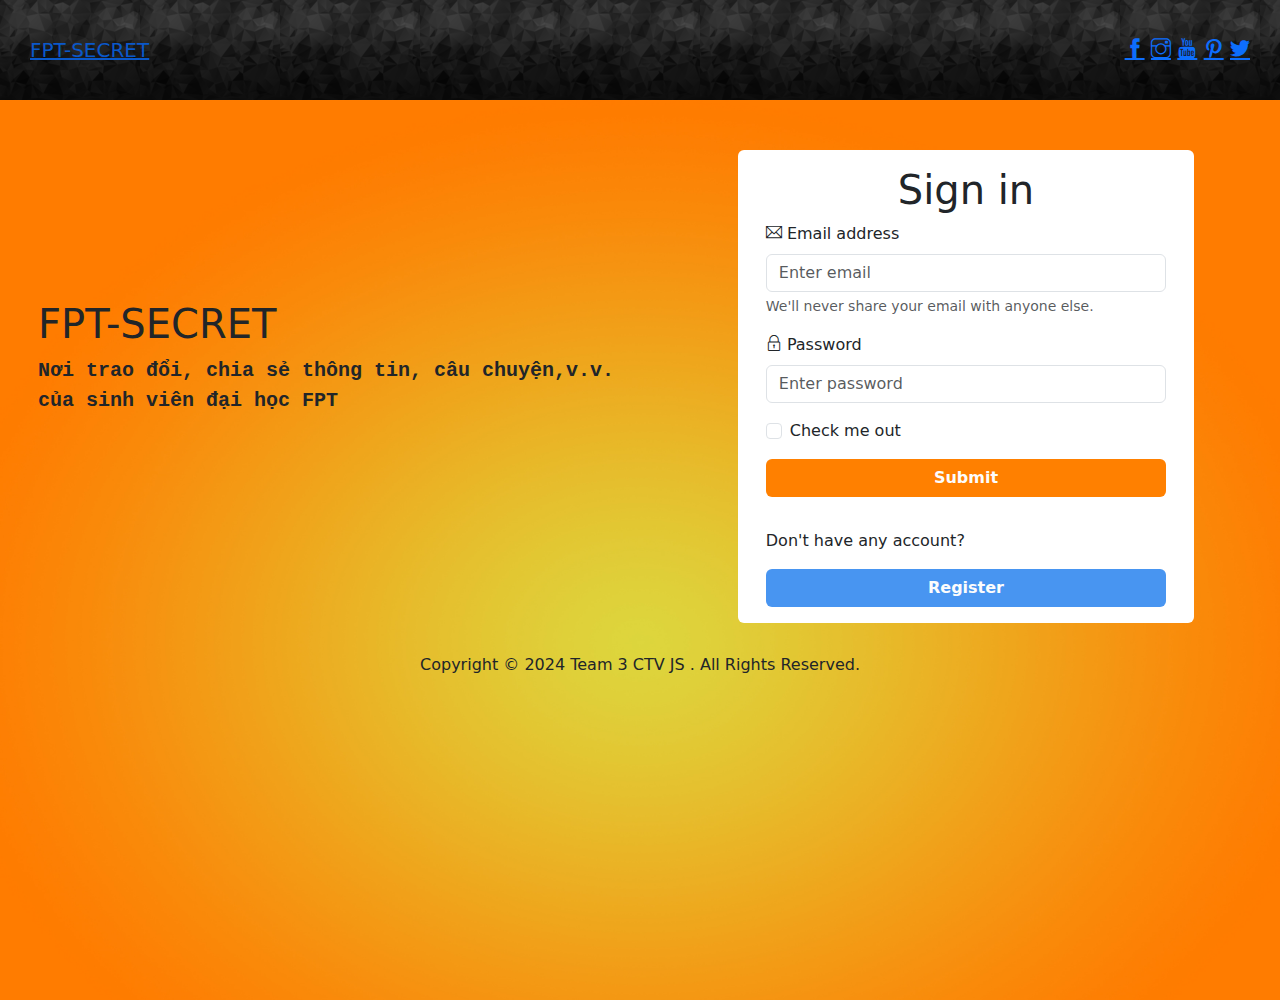
==== index.html @ 5b56d25b "ducanhsua1" ====
<!DOCTYPE html>
<html lang="en">
<head>
    <meta charset="UTF-8">
    <meta name="viewport" content="width=device-width, initial-scale=1.0">
    <link href="https://cdn.jsdelivr.net/npm/bootstrap@5.3.3/dist/css/bootstrap.min.css" rel="stylesheet" integrity="sha384-QWTKZyjpPEjISv5WaRU9OFeRpok6YctnYmDr5pNlyT2bRjXh0JMhjY6hW+ALEwIH" crossorigin="anonymous">
    <script src="https://cdn.jsdelivr.net/npm/bootstrap@5.3.3/dist/js/bootstrap.bundle.min.js" integrity="sha384-YvpcrYf0tY3lHB60NNkmXc5s9fDVZLESaAA55NDzOxhy9GkcIdslK1eN7N6jIeHz" crossorigin="anonymous"></script>
    <link rel="stylesheet" href="./assets/css/style.css">
    <link rel="stylesheet" href="./assets/fonts/themify-icons.css">
    <title>FPT-SECRET</title>
</head>
<body>
    <div class="main vw-100">
        <div class="header">
            <a href="#" class="logo-load">FPT-SECRET</a>
            <div class="socail-list">
                <a href="#"><i class="ti-facebook"></i></a>
                <a href="#"><i class="ti-instagram"></i></a>
                <a href="#"><i class="ti-youtube"></i></a>
                <a href="#"><i class="ti-pinterest"></i></a>
                <a href="#"><i class="ti-twitter-alt"></i></a>
                
            </div>
        </div>
        <div class="content vh-100 ">
            <div class="row">
            <div class="logo-slogan col-6 ">
                <h1>FPT-SECRET</h1>
                <p class="slogan">Nơi trao đổi, chia sẻ thông tin, câu chuyện,v.v. của sinh viên đại học FPT</p>
            </div>

         <div class="container w-25 col-6 rounded-2">

         <form class="p-3" >
            <h1 class="sign-in-header text-center"> Sign in</h1>
            <div class="mb-3">
              <label  for="exampleInputEmail1" class="form-label"> <i class="ti-email"></i> Email address</label>
              <input type="email" class="form-control" id="exampleInputEmail1" aria-describedby="emailHelp" placeholder="Enter email" required >
              <div id="emailHelp" class="form-text">We'll never share your email with anyone else.</div>
            </div>
            <div class="mb-3">
              <label for="exampleInputPassword1" class="form-label"> <i class="ti-lock"></i> Password</label>
              <input type="password" class="form-control" id="exampleInputPassword1" minlength="8" required placeholder="Enter password">
            </div>
            <div class="mb-3 form-check">
              <input type="checkbox" class="form-check-input" id="exampleCheck1">
              <label class="form-check-label" for="exampleCheck1">Check me out</label>
            </div>
            <button type="submit" class="btn ">Submit</button>
          </form>
          <form class="register p-3">
            <p>Don't have any account?</p>
            <button type="submit" class="btn register-btn ">Register</button>
            
          </form>
          
        </div>
        <div class="end-footer">
       
            <p class="start-talk">Copyright © 2024 Team 3 CTV JS . All Rights Reserved.</p>
          </div>
    </div>

            
           
    </div>
    
</body>
</html>
---- assets/css/style.css ----
* {
    padding: 0;
    margin: 0;
    box-sizing: border-box;

}
html {
    font-family: 'Gill Sans', 'Gill Sans MT', Calibri, 'Trebuchet MS', sans-serif;
    scroll-behavior: smooth;
    
}
.clear {
    clear: both;
}
.header{
    font-size: 20px;
    background-image:url(../img/backroundend.png) ;
    min-height: 100px;
    box-shadow: 0 0 50px rgba(64, 0, 255, 0.3);
    
}
.main .socail-list {
    float: right;
    line-height: 100px;
    padding: 0 30px;


}
.logo-load {
    line-height: 100px;
    padding: 0 30px;
    display: inline-block;
}
.content {
    background-image: url(../img/gold-shiny-background-with-variating-hues.jpg);
    background-color: rgba(orange, 0.1);
    background-size: cover;
    min-height: 100%;
    
    overflow-y: hidden;
}
.logo-slogan {
    
    padding: 200px 24px 24px 50px;
}
.slogan {
    font-weight: 700;
    font-size: 20px;
    font-family:monospace
}
.container   {
    margin-top: 50px;
    background-color: white;
    
    
}
.w-25{
    width: 35%!important;
}
.btn{
    width: 100%;
    transition-duration: 0.4s; 
    background-color: rgb(255, 128, 0);
    color: rgb(252, 252, 252);
    font-weight: 600;
}
.btn:hover{
    background-color: #ff3c00;
    color: #fff;
    font-weight: 600;
}
.register {
    padding-top: 10px;
}
.register-btn {
    background-color: rgb(72, 149, 241);
}
.register-btn:hover {
    background-color: rgb(36, 36, 176);
}
.footer {
    
}
.row {

}
.start-talk {
    text-align: center;
    padding-top: 30px;
}
---- assets/fonts/themify-icons.css ----
@font-face {
	font-family: 'themify';
	src:url('fonts/themify.eot?-fvbane');
	src:url('fonts/themify.eot?#iefix-fvbane') format('embedded-opentype'),
		url('fonts/themify.woff?-fvbane') format('woff'),
		url('fonts/themify.ttf?-fvbane') format('truetype'),
		url('fonts/themify.svg?-fvbane#themify') format('svg');
	font-weight: normal;
	font-style: normal;
}

[class^="ti-"], [class*=" ti-"] {
	font-family: 'themify';
	speak: none;
	font-style: normal;
	font-weight: normal;
	font-variant: normal;
	text-transform: none;
	line-height: 1;

	/* Better Font Rendering =========== */
	-webkit-font-smoothing: antialiased;
	-moz-osx-font-smoothing: grayscale;
}

.ti-wand:before {
	content: "\e600";
}
.ti-volume:before {
	content: "\e601";
}
.ti-user:before {
	content: "\e602";
}
.ti-unlock:before {
	content: "\e603";
}
.ti-unlink:before {
	content: "\e604";
}
.ti-trash:before {
	content: "\e605";
}
.ti-thought:before {
	content: "\e606";
}
.ti-target:before {
	content: "\e607";
}
.ti-tag:before {
	content: "\e608";
}
.ti-tablet:before {
	content: "\e609";
}
.ti-star:before {
	content: "\e60a";
}
.ti-spray:before {
	content: "\e60b";
}
.ti-signal:before {
	content: "\e60c";
}
.ti-shopping-cart:before {
	content: "\e60d";
}
.ti-shopping-cart-full:before {
	content: "\e60e";
}
.ti-settings:before {
	content: "\e60f";
}
.ti-search:before {
	content: "\e610";
}
.ti-zoom-in:before {
	content: "\e611";
}
.ti-zoom-out:before {
	content: "\e612";
}
.ti-cut:before {
	content: "\e613";
}
.ti-ruler:before {
	content: "\e614";
}
.ti-ruler-pencil:before {
	content: "\e615";
}
.ti-ruler-alt:before {
	content: "\e616";
}
.ti-bookmark:before {
	content: "\e617";
}
.ti-bookmark-alt:before {
	content: "\e618";
}
.ti-reload:before {
	content: "\e619";
}
.ti-plus:before {
	content: "\e61a";
}
.ti-pin:before {
	content: "\e61b";
}
.ti-pencil:before {
	content: "\e61c";
}
.ti-pencil-alt:before {
	content: "\e61d";
}
.ti-paint-roller:before {
	content: "\e61e";
}
.ti-paint-bucket:before {
	content: "\e61f";
}
.ti-na:before {
	content: "\e620";
}
.ti-mobile:before {
	content: "\e621";
}
.ti-minus:before {
	content: "\e622";
}
.ti-medall:before {
	content: "\e623";
}
.ti-medall-alt:before {
	content: "\e624";
}
.ti-marker:before {
	content: "\e625";
}
.ti-marker-alt:before {
	content: "\e626";
}
.ti-arrow-up:before {
	content: "\e627";
}
.ti-arrow-right:before {
	content: "\e628";
}
.ti-arrow-left:before {
	content: "\e629";
}
.ti-arrow-down:before {
	content: "\e62a";
}
.ti-lock:before {
	content: "\e62b";
}
.ti-location-arrow:before {
	content: "\e62c";
}
.ti-link:before {
	content: "\e62d";
}
.ti-layout:before {
	content: "\e62e";
}
.ti-layers:before {
	content: "\e62f";
}
.ti-layers-alt:before {
	content: "\e630";
}
.ti-key:before {
	content: "\e631";
}
.ti-import:before {
	content: "\e632";
}
.ti-image:before {
	content: "\e633";
}
.ti-heart:before {
	content: "\e634";
}
.ti-heart-broken:before {
	content: "\e635";
}
.ti-hand-stop:before {
	content: "\e636";
}
.ti-hand-open:before {
	content: "\e637";
}
.ti-hand-drag:before {
	content: "\e638";
}
.ti-folder:before {
	content: "\e639";
}
.ti-flag:before {
	content: "\e63a";
}
.ti-flag-alt:before {
	content: "\e63b";
}
.ti-flag-alt-2:before {
	content: "\e63c";
}
.ti-eye:before {
	content: "\e63d";
}
.ti-export:before {
	content: "\e63e";
}
.ti-exchange-vertical:before {
	content: "\e63f";
}
.ti-desktop:before {
	content: "\e640";
}
.ti-cup:before {
	content: "\e641";
}
.ti-crown:before {
	content: "\e642";
}
.ti-comments:before {
	content: "\e643";
}
.ti-comment:before {
	content: "\e644";
}
.ti-comment-alt:before {
	content: "\e645";
}
.ti-close:before {
	content: "\e646";
}
.ti-clip:before {
	content: "\e647";
}
.ti-angle-up:before {
	content: "\e648";
}
.ti-angle-right:before {
	content: "\e649";
}
.ti-angle-left:before {
	content: "\e64a";
}
.ti-angle-down:before {
	content: "\e64b";
}
.ti-check:before {
	content: "\e64c";
}
.ti-check-box:before {
	content: "\e64d";
}
.ti-camera:before {
	content: "\e64e";
}
.ti-announcement:before {
	content: "\e64f";
}
.ti-brush:before {
	content: "\e650";
}
.ti-briefcase:before {
	content: "\e651";
}
.ti-bolt:before {
	content: "\e652";
}
.ti-bolt-alt:before {
	content: "\e653";
}
.ti-blackboard:before {
	content: "\e654";
}
.ti-bag:before {
	content: "\e655";
}
.ti-move:before {
	content: "\e656";
}
.ti-arrows-vertical:before {
	content: "\e657";
}
.ti-arrows-horizontal:before {
	content: "\e658";
}
.ti-fullscreen:before {
	content: "\e659";
}
.ti-arrow-top-right:before {
	content: "\e65a";
}
.ti-arrow-top-left:before {
	content: "\e65b";
}
.ti-arrow-circle-up:before {
	content: "\e65c";
}
.ti-arrow-circle-right:before {
	content: "\e65d";
}
.ti-arrow-circle-left:before {
	content: "\e65e";
}
.ti-arrow-circle-down:before {
	content: "\e65f";
}
.ti-angle-double-up:before {
	content: "\e660";
}
.ti-angle-double-right:before {
	content: "\e661";
}
.ti-angle-double-left:before {
	content: "\e662";
}
.ti-angle-double-down:before {
	content: "\e663";
}
.ti-zip:before {
	content: "\e664";
}
.ti-world:before {
	content: "\e665";
}
.ti-wheelchair:before {
	content: "\e666";
}
.ti-view-list:before {
	content: "\e667";
}
.ti-view-list-alt:before {
	content: "\e668";
}
.ti-view-grid:before {
	content: "\e669";
}
.ti-uppercase:before {
	content: "\e66a";
}
.ti-upload:before {
	content: "\e66b";
}
.ti-underline:before {
	content: "\e66c";
}
.ti-truck:before {
	content: "\e66d";
}
.ti-timer:before {
	content: "\e66e";
}
.ti-ticket:before {
	content: "\e66f";
}
.ti-thumb-up:before {
	content: "\e670";
}
.ti-thumb-down:before {
	content: "\e671";
}
.ti-text:before {
	content: "\e672";
}
.ti-stats-up:before {
	content: "\e673";
}
.ti-stats-down:before {
	content: "\e674";
}
.ti-split-v:before {
	content: "\e675";
}
.ti-split-h:before {
	content: "\e676";
}
.ti-smallcap:before {
	content: "\e677";
}
.ti-shine:before {
	content: "\e678";
}
.ti-shift-right:before {
	content: "\e679";
}
.ti-shift-left:before {
	content: "\e67a";
}
.ti-shield:before {
	content: "\e67b";
}
.ti-notepad:before {
	content: "\e67c";
}
.ti-server:before {
	content: "\e67d";
}
.ti-quote-right:before {
	content: "\e67e";
}
.ti-quote-left:before {
	content: "\e67f";
}
.ti-pulse:before {
	content: "\e680";
}
.ti-printer:before {
	content: "\e681";
}
.ti-power-off:before {
	content: "\e682";
}
.ti-plug:before {
	content: "\e683";
}
.ti-pie-chart:before {
	content: "\e684";
}
.ti-paragraph:before {
	content: "\e685";
}
.ti-panel:before {
	content: "\e686";
}
.ti-package:before {
	content: "\e687";
}
.ti-music:before {
	content: "\e688";
}
.ti-music-alt:before {
	content: "\e689";
}
.ti-mouse:before {
	content: "\e68a";
}
.ti-mouse-alt:before {
	content: "\e68b";
}
.ti-money:before {
	content: "\e68c";
}
.ti-microphone:before {
	content: "\e68d";
}
.ti-menu:before {
	content: "\e68e";
}
.ti-menu-alt:before {
	content: "\e68f";
}
.ti-map:before {
	content: "\e690";
}
.ti-map-alt:before {
	content: "\e691";
}
.ti-loop:before {
	content: "\e692";
}
.ti-location-pin:before {
	content: "\e693";
}
.ti-list:before {
	content: "\e694";
}
.ti-light-bulb:before {
	content: "\e695";
}
.ti-Italic:before {
	content: "\e696";
}
.ti-info:before {
	content: "\e697";
}
.ti-infinite:before {
	content: "\e698";
}
.ti-id-badge:before {
	content: "\e699";
}
.ti-hummer:before {
	content: "\e69a";
}
.ti-home:before {
	content: "\e69b";
}
.ti-help:before {
	content: "\e69c";
}
.ti-headphone:before {
	content: "\e69d";
}
.ti-harddrives:before {
	content: "\e69e";
}
.ti-harddrive:before {
	content: "\e69f";
}
.ti-gift:before {
	content: "\e6a0";
}
.ti-game:before {
	content: "\e6a1";
}
.ti-filter:before {
	content: "\e6a2";
}
.ti-files:before {
	content: "\e6a3";
}
.ti-file:before {
	content: "\e6a4";
}
.ti-eraser:before {
	content: "\e6a5";
}
.ti-envelope:before {
	content: "\e6a6";
}
.ti-download:before {
	content: "\e6a7";
}
.ti-direction:before {
	content: "\e6a8";
}
.ti-direction-alt:before {
	content: "\e6a9";
}
.ti-dashboard:before {
	content: "\e6aa";
}
.ti-control-stop:before {
	content: "\e6ab";
}
.ti-control-shuffle:before {
	content: "\e6ac";
}
.ti-control-play:before {
	content: "\e6ad";
}
.ti-control-pause:before {
	content: "\e6ae";
}
.ti-control-forward:before {
	content: "\e6af";
}
.ti-control-backward:before {
	content: "\e6b0";
}
.ti-cloud:before {
	content: "\e6b1";
}
.ti-cloud-up:before {
	content: "\e6b2";
}
.ti-cloud-down:before {
	content: "\e6b3";
}
.ti-clipboard:before {
	content: "\e6b4";
}
.ti-car:before {
	content: "\e6b5";
}
.ti-calendar:before {
	content: "\e6b6";
}
.ti-book:before {
	content: "\e6b7";
}
.ti-bell:before {
	content: "\e6b8";
}
.ti-basketball:before {
	content: "\e6b9";
}
.ti-bar-chart:before {
	content: "\e6ba";
}
.ti-bar-chart-alt:before {
	content: "\e6bb";
}
.ti-back-right:before {
	content: "\e6bc";
}
.ti-back-left:before {
	content: "\e6bd";
}
.ti-arrows-corner:before {
	content: "\e6be";
}
.ti-archive:before {
	content: "\e6bf";
}
.ti-anchor:before {
	content: "\e6c0";
}
.ti-align-right:before {
	content: "\e6c1";
}
.ti-align-left:before {
	content: "\e6c2";
}
.ti-align-justify:before {
	content: "\e6c3";
}
.ti-align-center:before {
	content: "\e6c4";
}
.ti-alert:before {
	content: "\e6c5";
}
.ti-alarm-clock:before {
	content: "\e6c6";
}
.ti-agenda:before {
	content: "\e6c7";
}
.ti-write:before {
	content: "\e6c8";
}
.ti-window:before {
	content: "\e6c9";
}
.ti-widgetized:before {
	content: "\e6ca";
}
.ti-widget:before {
	content: "\e6cb";
}
.ti-widget-alt:before {
	content: "\e6cc";
}
.ti-wallet:before {
	content: "\e6cd";
}
.ti-video-clapper:before {
	content: "\e6ce";
}
.ti-video-camera:before {
	content: "\e6cf";
}
.ti-vector:before {
	content: "\e6d0";
}
.ti-themify-logo:before {
	content: "\e6d1";
}
.ti-themify-favicon:before {
	content: "\e6d2";
}
.ti-themify-favicon-alt:before {
	content: "\e6d3";
}
.ti-support:before {
	content: "\e6d4";
}
.ti-stamp:before {
	content: "\e6d5";
}
.ti-split-v-alt:before {
	content: "\e6d6";
}
.ti-slice:before {
	content: "\e6d7";
}
.ti-shortcode:before {
	content: "\e6d8";
}
.ti-shift-right-alt:before {
	content: "\e6d9";
}
.ti-shift-left-alt:before {
	content: "\e6da";
}
.ti-ruler-alt-2:before {
	content: "\e6db";
}
.ti-receipt:before {
	content: "\e6dc";
}
.ti-pin2:before {
	content: "\e6dd";
}
.ti-pin-alt:before {
	content: "\e6de";
}
.ti-pencil-alt2:before {
	content: "\e6df";
}
.ti-palette:before {
	content: "\e6e0";
}
.ti-more:before {
	content: "\e6e1";
}
.ti-more-alt:before {
	content: "\e6e2";
}
.ti-microphone-alt:before {
	content: "\e6e3";
}
.ti-magnet:before {
	content: "\e6e4";
}
.ti-line-double:before {
	content: "\e6e5";
}
.ti-line-dotted:before {
	content: "\e6e6";
}
.ti-line-dashed:before {
	content: "\e6e7";
}
.ti-layout-width-full:before {
	content: "\e6e8";
}
.ti-layout-width-default:before {
	content: "\e6e9";
}
.ti-layout-width-default-alt:before {
	content: "\e6ea";
}
.ti-layout-tab:before {
	content: "\e6eb";
}
.ti-layout-tab-window:before {
	content: "\e6ec";
}
.ti-layout-tab-v:before {
	content: "\e6ed";
}
.ti-layout-tab-min:before {
	content: "\e6ee";
}
.ti-layout-slider:before {
	content: "\e6ef";
}
.ti-layout-slider-alt:before {
	content: "\e6f0";
}
.ti-layout-sidebar-right:before {
	content: "\e6f1";
}
.ti-layout-sidebar-none:before {
	content: "\e6f2";
}
.ti-layout-sidebar-left:before {
	content: "\e6f3";
}
.ti-layout-placeholder:before {
	content: "\e6f4";
}
.ti-layout-menu:before {
	content: "\e6f5";
}
.ti-layout-menu-v:before {
	content: "\e6f6";
}
.ti-layout-menu-separated:before {
	content: "\e6f7";
}
.ti-layout-menu-full:before {
	content: "\e6f8";
}
.ti-layout-media-right-alt:before {
	content: "\e6f9";
}
.ti-layout-media-right:before {
	content: "\e6fa";
}
.ti-layout-media-overlay:before {
	content: "\e6fb";
}
.ti-layout-media-overlay-alt:before {
	content: "\e6fc";
}
.ti-layout-media-overlay-alt-2:before {
	content: "\e6fd";
}
.ti-layout-media-left-alt:before {
	content: "\e6fe";
}
.ti-layout-media-left:before {
	content: "\e6ff";
}
.ti-layout-media-center-alt:before {
	content: "\e700";
}
.ti-layout-media-center:before {
	content: "\e701";
}
.ti-layout-list-thumb:before {
	content: "\e702";
}
.ti-layout-list-thumb-alt:before {
	content: "\e703";
}
.ti-layout-list-post:before {
	content: "\e704";
}
.ti-layout-list-large-image:before {
	content: "\e705";
}
.ti-layout-line-solid:before {
	content: "\e706";
}
.ti-layout-grid4:before {
	content: "\e707";
}
.ti-layout-grid3:before {
	content: "\e708";
}
.ti-layout-grid2:before {
	content: "\e709";
}
.ti-layout-grid2-thumb:before {
	content: "\e70a";
}
.ti-layout-cta-right:before {
	content: "\e70b";
}
.ti-layout-cta-left:before {
	content: "\e70c";
}
.ti-layout-cta-center:before {
	content: "\e70d";
}
.ti-layout-cta-btn-right:before {
	content: "\e70e";
}
.ti-layout-cta-btn-left:before {
	content: "\e70f";
}
.ti-layout-column4:before {
	content: "\e710";
}
.ti-layout-column3:before {
	content: "\e711";
}
.ti-layout-column2:before {
	content: "\e712";
}
.ti-layout-accordion-separated:before {
	content: "\e713";
}
.ti-layout-accordion-merged:before {
	content: "\e714";
}
.ti-layout-accordion-list:before {
	content: "\e715";
}
.ti-ink-pen:before {
	content: "\e716";
}
.ti-info-alt:before {
	content: "\e717";
}
.ti-help-alt:before {
	content: "\e718";
}
.ti-headphone-alt:before {
	content: "\e719";
}
.ti-hand-point-up:before {
	content: "\e71a";
}
.ti-hand-point-right:before {
	content: "\e71b";
}
.ti-hand-point-left:before {
	content: "\e71c";
}
.ti-hand-point-down:before {
	content: "\e71d";
}
.ti-gallery:before {
	content: "\e71e";
}
.ti-face-smile:before {
	content: "\e71f";
}
.ti-face-sad:before {
	content: "\e720";
}
.ti-credit-card:before {
	content: "\e721";
}
.ti-control-skip-forward:before {
	content: "\e722";
}
.ti-control-skip-backward:before {
	content: "\e723";
}
.ti-control-record:before {
	content: "\e724";
}
.ti-control-eject:before {
	content: "\e725";
}
.ti-comments-smiley:before {
	content: "\e726";
}
.ti-brush-alt:before {
	content: "\e727";
}
.ti-youtube:before {
	content: "\e728";
}
.ti-vimeo:before {
	content: "\e729";
}
.ti-twitter:before {
	content: "\e72a";
}
.ti-time:before {
	content: "\e72b";
}
.ti-tumblr:before {
	content: "\e72c";
}
.ti-skype:before {
	content: "\e72d";
}
.ti-share:before {
	content: "\e72e";
}
.ti-share-alt:before {
	content: "\e72f";
}
.ti-rocket:before {
	content: "\e730";
}
.ti-pinterest:before {
	content: "\e731";
}
.ti-new-window:before {
	content: "\e732";
}
.ti-microsoft:before {
	content: "\e733";
}
.ti-list-ol:before {
	content: "\e734";
}
.ti-linkedin:before {
	content: "\e735";
}
.ti-layout-sidebar-2:before {
	content: "\e736";
}
.ti-layout-grid4-alt:before {
	content: "\e737";
}
.ti-layout-grid3-alt:before {
	content: "\e738";
}
.ti-layout-grid2-alt:before {
	content: "\e739";
}
.ti-layout-column4-alt:before {
	content: "\e73a";
}
.ti-layout-column3-alt:before {
	content: "\e73b";
}
.ti-layout-column2-alt:before {
	content: "\e73c";
}
.ti-instagram:before {
	content: "\e73d";
}
.ti-google:before {
	content: "\e73e";
}
.ti-github:before {
	content: "\e73f";
}
.ti-flickr:before {
	content: "\e740";
}
.ti-facebook:before {
	content: "\e741";
}
.ti-dropbox:before {
	content: "\e742";
}
.ti-dribbble:before {
	content: "\e743";
}
.ti-apple:before {
	content: "\e744";
}
.ti-android:before {
	content: "\e745";
}
.ti-save:before {
	content: "\e746";
}
.ti-save-alt:before {
	content: "\e747";
}
.ti-yahoo:before {
	content: "\e748";
}
.ti-wordpress:before {
	content: "\e749";
}
.ti-vimeo-alt:before {
	content: "\e74a";
}
.ti-twitter-alt:before {
	content: "\e74b";
}
.ti-tumblr-alt:before {
	content: "\e74c";
}
.ti-trello:before {
	content: "\e74d";
}
.ti-stack-overflow:before {
	content: "\e74e";
}
.ti-soundcloud:before {
	content: "\e74f";
}
.ti-sharethis:before {
	content: "\e750";
}
.ti-sharethis-alt:before {
	content: "\e751";
}
.ti-reddit:before {
	content: "\e752";
}
.ti-pinterest-alt:before {
	content: "\e753";
}
.ti-microsoft-alt:before {
	content: "\e754";
}
.ti-linux:before {
	content: "\e755";
}
.ti-jsfiddle:before {
	content: "\e756";
}
.ti-joomla:before {
	content: "\e757";
}
.ti-html5:before {
	content: "\e758";
}
.ti-flickr-alt:before {
	content: "\e759";
}
.ti-email:before {
	content: "\e75a";
}
.ti-drupal:before {
	content: "\e75b";
}
.ti-dropbox-alt:before {
	content: "\e75c";
}
.ti-css3:before {
	content: "\e75d";
}
.ti-rss:before {
	content: "\e75e";
}
.ti-rss-alt:before {
	content: "\e75f";
}
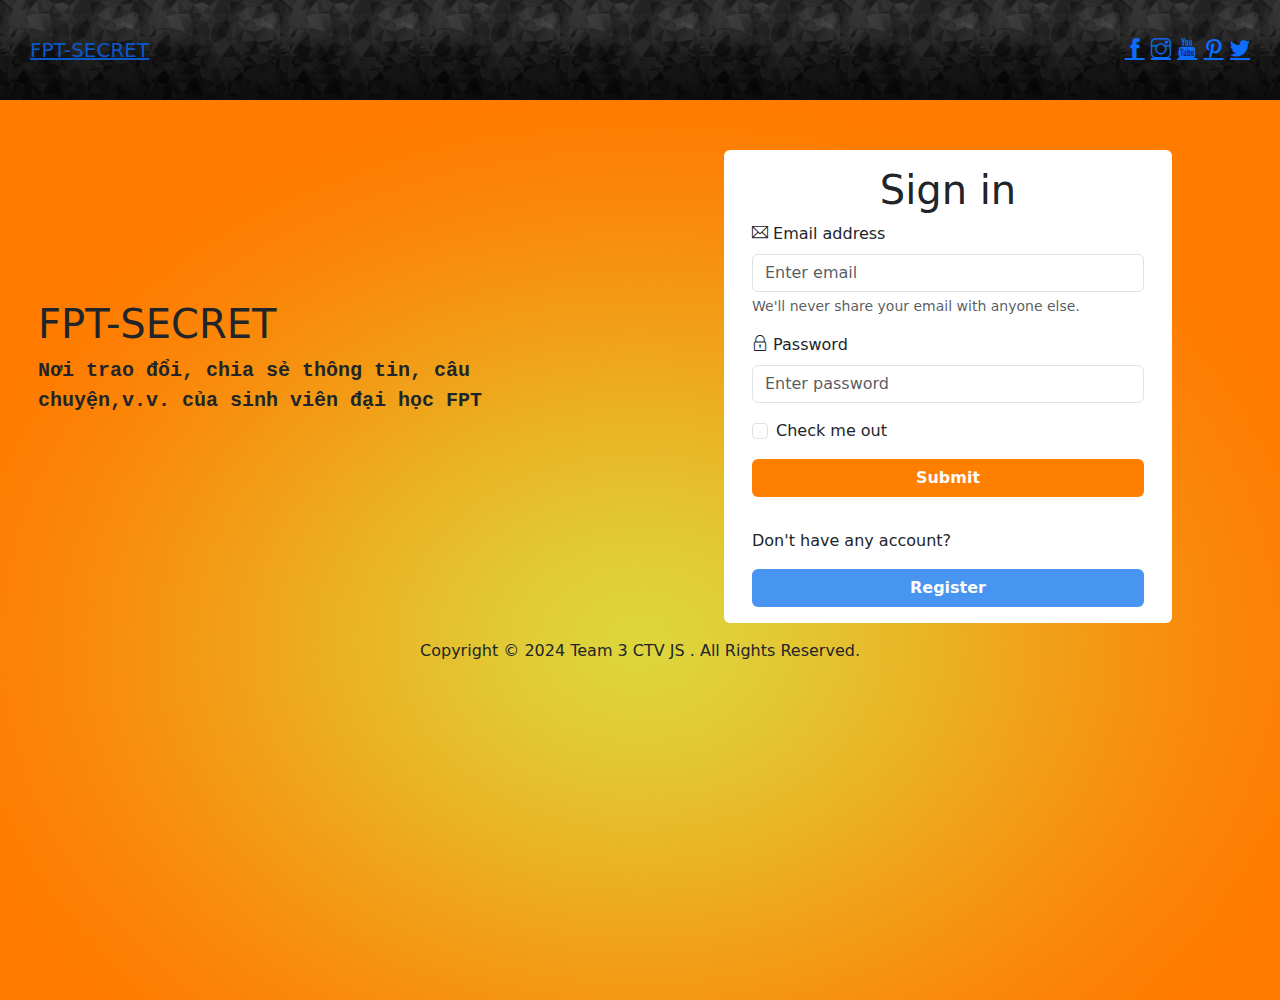
==== commit 7e903f43: "ducanhssua3" ====
--- a/index.html
+++ b/index.html
@@ -1,46 +1,53 @@
 <!DOCTYPE html>
 <html lang="en">
+
 <head>
-    <meta charset="UTF-8">
-    <meta name="viewport" content="width=device-width, initial-scale=1.0">
-    <link href="https://cdn.jsdelivr.net/npm/bootstrap@5.3.3/dist/css/bootstrap.min.css" rel="stylesheet" integrity="sha384-QWTKZyjpPEjISv5WaRU9OFeRpok6YctnYmDr5pNlyT2bRjXh0JMhjY6hW+ALEwIH" crossorigin="anonymous">
-    <script src="https://cdn.jsdelivr.net/npm/bootstrap@5.3.3/dist/js/bootstrap.bundle.min.js" integrity="sha384-YvpcrYf0tY3lHB60NNkmXc5s9fDVZLESaAA55NDzOxhy9GkcIdslK1eN7N6jIeHz" crossorigin="anonymous"></script>
-    <link rel="stylesheet" href="./assets/css/style.css">
-    <link rel="stylesheet" href="./assets/fonts/themify-icons.css">
-    <title>FPT-SECRET</title>
+  <meta charset="UTF-8">
+  <meta name="viewport" content="width=device-width, initial-scale=1.0">
+  <link href="https://cdn.jsdelivr.net/npm/bootstrap@5.3.3/dist/css/bootstrap.min.css" rel="stylesheet"
+    integrity="sha384-QWTKZyjpPEjISv5WaRU9OFeRpok6YctnYmDr5pNlyT2bRjXh0JMhjY6hW+ALEwIH" crossorigin="anonymous">
+  <script src="https://cdn.jsdelivr.net/npm/bootstrap@5.3.3/dist/js/bootstrap.bundle.min.js"
+    integrity="sha384-YvpcrYf0tY3lHB60NNkmXc5s9fDVZLESaAA55NDzOxhy9GkcIdslK1eN7N6jIeHz"
+    crossorigin="anonymous"></script>
+  <link rel="stylesheet" href="../assets/css/style.css">
+  <link rel="stylesheet" href="../assets/fonts/themify-icons.css">
+  <title>FPT-SECRET</title>
 </head>
+
 <body>
-    <div class="main vw-100">
-        <div class="header">
-            <a href="#" class="logo-load">FPT-SECRET</a>
-            <div class="socail-list">
-                <a href="#"><i class="ti-facebook"></i></a>
-                <a href="#"><i class="ti-instagram"></i></a>
-                <a href="#"><i class="ti-youtube"></i></a>
-                <a href="#"><i class="ti-pinterest"></i></a>
-                <a href="#"><i class="ti-twitter-alt"></i></a>
-                
-            </div>
+  <div class="main vw-100">
+    <div class="header">
+      <a href="#" class="logo-load">FPT-SECRET</a>
+      <div class="socail-list">
+        <a href="#"><i class="ti-facebook"></i></a>
+        <a href="#"><i class="ti-instagram"></i></a>
+        <a href="#"><i class="ti-youtube"></i></a>
+        <a href="#"><i class="ti-pinterest"></i></a>
+        <a href="#"><i class="ti-twitter-alt"></i></a>
+
+      </div>
+    </div>
+    <div class="content vw-100 ">
+      <div class="row vw-100 ">
+        <div class="logo-slogan col-6 ">
+          <h1>FPT-SECRET</h1>
+          <p class="slogan">Nơi trao đổi, chia sẻ thông tin, câu chuyện,v.v. của sinh viên đại học FPT</p>
         </div>
-        <div class="content vh-100 ">
-            <div class="row">
-            <div class="logo-slogan col-6 ">
-                <h1>FPT-SECRET</h1>
-                <p class="slogan">Nơi trao đổi, chia sẻ thông tin, câu chuyện,v.v. của sinh viên đại học FPT</p>
-            </div>
 
-         <div class="container w-25 col-6 rounded-2">
+        <div class="container w-25 col-6 rounded-2">
 
-         <form class="p-3" >
+          <form class="p-3">
             <h1 class="sign-in-header text-center"> Sign in</h1>
             <div class="mb-3">
-              <label  for="exampleInputEmail1" class="form-label"> <i class="ti-email"></i> Email address</label>
-              <input type="email" class="form-control" id="exampleInputEmail1" aria-describedby="emailHelp" placeholder="Enter email" required >
+              <label for="exampleInputEmail1" class="form-label"> <i class="ti-email"></i> Email address</label>
+              <input type="email" class="form-control" id="exampleInputEmail1" aria-describedby="emailHelp"
+                placeholder="Enter email" required>
               <div id="emailHelp" class="form-text">We'll never share your email with anyone else.</div>
             </div>
             <div class="mb-3">
               <label for="exampleInputPassword1" class="form-label"> <i class="ti-lock"></i> Password</label>
-              <input type="password" class="form-control" id="exampleInputPassword1" minlength="8" required placeholder="Enter password">
+              <input type="password" class="form-control" id="exampleInputPassword1" minlength="8" required
+                placeholder="Enter password">
             </div>
             <div class="mb-3 form-check">
               <input type="checkbox" class="form-check-input" id="exampleCheck1">
@@ -50,20 +57,19 @@
           </form>
           <form class="register p-3">
             <p>Don't have any account?</p>
-            <button type="submit" class="btn register-btn ">Register</button>
-            
+
+            <a class="btn register-btn " href="register.html">Register</a>
           </form>
-          
+
         </div>
-        <div class="end-footer">
-       
-            <p class="start-talk">Copyright © 2024 Team 3 CTV JS . All Rights Reserved.</p>
-          </div>
+
+      </div>
+      <div>
+        <p class="text-center mb-0 p-3">Copyright © 2024 Team 3 CTV JS . All Rights Reserved.</p>
+      </div>
     </div>
+  </div>
 
-            
-           
-    </div>
-    
 </body>
+
 </html>--- a/assets/css/style.css
+++ b/assets/css/style.css
@@ -35,9 +35,8 @@
     background-image: url(../img/gold-shiny-background-with-variating-hues.jpg);
     background-color: rgba(orange, 0.1);
     background-size: cover;
-    min-height: 100%;
+    min-height: 100vh;
     
-    overflow-y: hidden;
 }
 .logo-slogan {
     
@@ -84,10 +83,7 @@
 .row {
 
 }
-.start-talk {
-    text-align: center;
-    padding-top: 30px;
-}
 
 
 
+
